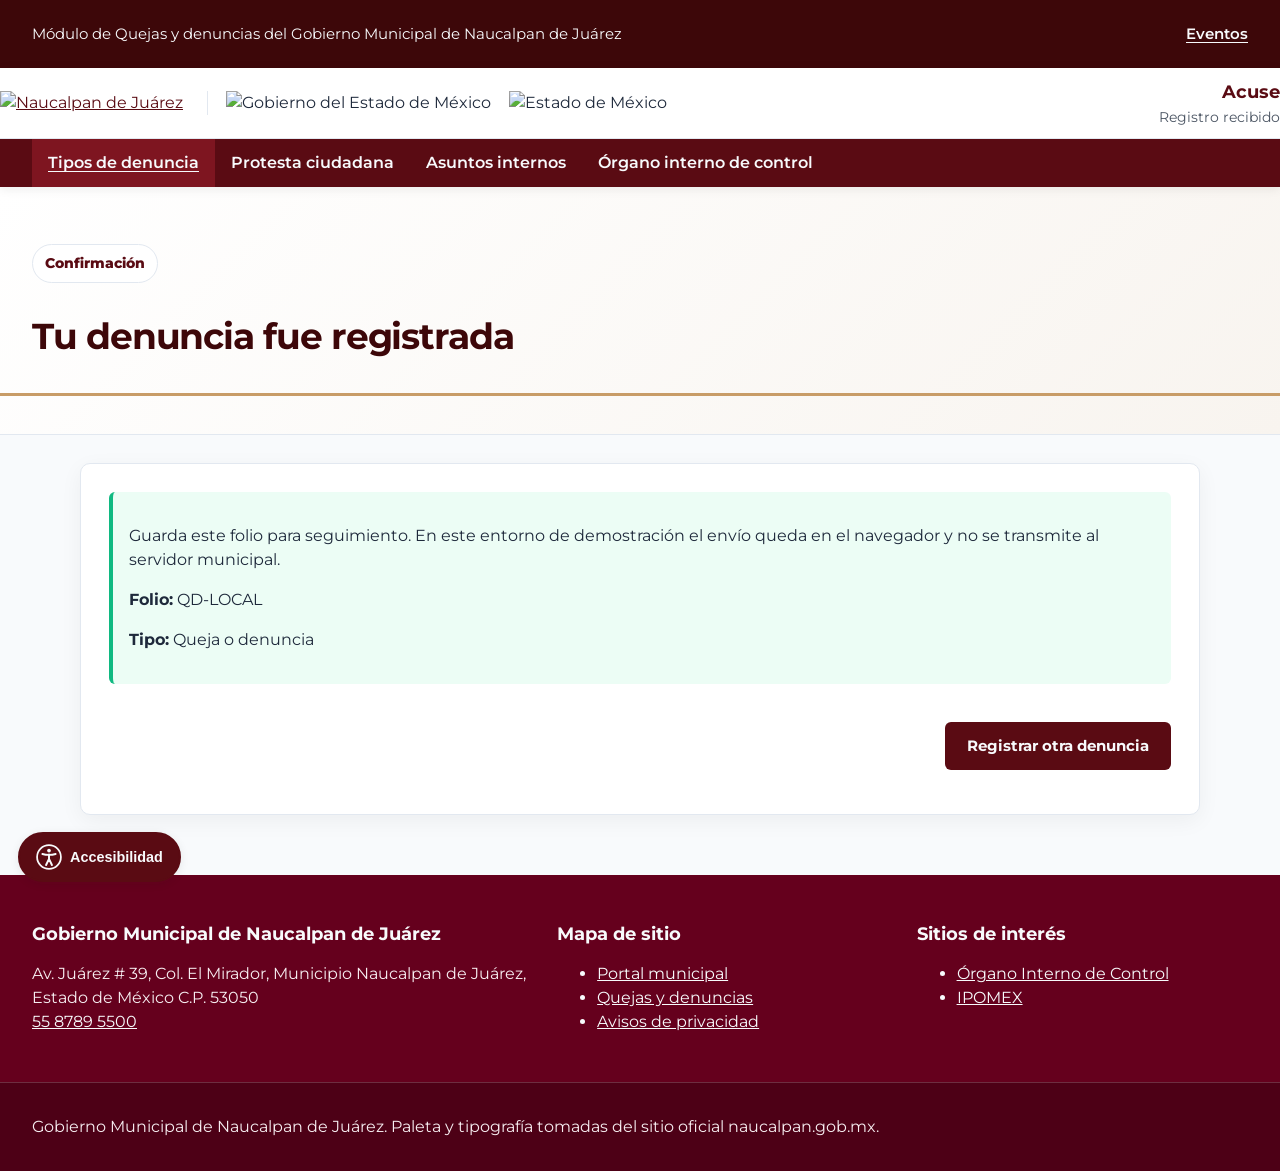
==== quejas-denuncias/acuse.html @ 18d9eb89 "Alinear Quejas y denuncias al sitio oficial y a WCAG 2.2 AA. Usa tokens reales de naucalpan.gob.mx (" ====
<!DOCTYPE html>
<html lang="es">
<head>
  <meta charset="utf-8">
  <meta name="viewport" content="width=device-width, initial-scale=1">
  <title>Acuse de denuncia — Gobierno Municipal de Naucalpan de Juárez</title>
  <meta name="description" content="Confirmación de envío de queja o denuncia.">
  <link rel="stylesheet" href="css/naucalpan-tokens.css">
  <link rel="stylesheet" href="css/quejas.css">
</head>
<body>
  <a class="skip-link" href="#contenido-principal">Saltar al contenido principal</a>
  
  <div class="topbar">
    <div class="container topbar__inner">
      <p>Módulo de Quejas y denuncias del Gobierno Municipal de Naucalpan de Juárez</p>
      <a href="https://naucalpan.gob.mx/cartelera/">Eventos</a>
    </div>
  </div>
  <div class="site-header-sticky">
    <header class="header">
      <div class="container brand">
        <div class="logo-row">
          <a class="logo-main" href="https://naucalpan.gob.mx/">
            <img src="https://naucalpan.gob.mx/wp-content/uploads/2024/12/logo-n-2.png" width="210" height="79" alt="Naucalpan de Juárez">
          </a>
          <div class="logo-secondary-group">
            <span class="logo-secondary-item">
              <img src="https://naucalpan.gob.mx/wp-content/uploads/2026/10/logo_edomex1.png" alt="Gobierno del Estado de México">
            </span>
            <span class="logo-secondary-item">
              <img src="https://naucalpan.gob.mx/wp-content/uploads/2026/10/log_edomex2-300x116.png" alt="Estado de México">
            </span>
          </div>
        </div>
        <div class="header-label">
          <strong>Acuse</strong>
          <span>Registro recibido</span>
        </div>
      </div>
    </header>
    <nav class="mainnav" aria-label="Navegación de Quejas y denuncias">
      <div class="container navwrap">
        <button class="menu-toggle" type="button" id="menu-toggle" aria-expanded="false" aria-controls="menu-modulo">Menú</button>
        <ul class="menu" id="menu-modulo">
          <li><a href="index.html" aria-current="page">Tipos de denuncia</a></li>
          <li><a href="protesta-ciudadana.html">Protesta ciudadana</a></li>
          <li><a href="asuntos-internos.html">Asuntos internos</a></li>
          <li><a href="organo-interno.html">Órgano interno de control</a></li>
        </ul>
      </div>
    </nav>
  </div>

  <main id="contenido-principal">
    <div class="hero">
      <div class="container page-header">
        <p class="eyebrow">Confirmación</p>
        <h1>Tu denuncia fue registrada</h1>
      </div>
    </div>
    <div class="container">
      <div class="panel" style="padding:28px">
        <div class="status-ok">
          <p>Guarda este folio para seguimiento. En este entorno de demostración el envío queda en el navegador y no se transmite al servidor municipal.</p>
          <p><strong>Folio:</strong> <span id="folio"></span></p>
          <p><strong>Tipo:</strong> <span id="tipo"></span></p>
        </div>
        <p class="actions" style="border:0">
          <a class="btn btn-primary" href="index.html">Registrar otra denuncia</a>
        </p>
      </div>
    </div>
  </main>

  <footer class="footer">
    <div class="container footer-grid">
      <div>
        <h2>Gobierno Municipal de Naucalpan de Juárez</h2>
        <address>
          Av. Juárez # 39, Col. El Mirador, Municipio Naucalpan de Juárez, Estado de México C.P. 53050<br>
          <a href="tel:+525587895500">55 8789 5500</a>
        </address>
      </div>
      <div>
        <h3>Mapa de sitio</h3>
        <nav aria-label="Mapa de sitio">
          <ul>
            <li><a href="https://naucalpan.gob.mx/">Portal municipal</a></li>
            <li><a href="index.html">Quejas y denuncias</a></li>
            <li><a href="https://naucalpan.gob.mx/avisos-de-privacidad/">Avisos de privacidad</a></li>
          </ul>
        </nav>
      </div>
      <div>
        <h3>Sitios de interés</h3>
        <nav aria-label="Sitios de interés">
          <ul>
            <li><a href="https://naucalpan.gob.mx/oic/">Órgano Interno de Control</a></li>
            <li><a href="https://ipomex.org.mx/ipomex/#/obligaciones/149">IPOMEX</a></li>
          </ul>
        </nav>
      </div>
    </div>
    <div class="footer-bottom">
      <div class="container">
        <p>Gobierno Municipal de Naucalpan de Juárez. Paleta y tipografía tomadas del sitio oficial naucalpan.gob.mx.</p>
      </div>
    </div>
  </footer>
  <div class="access-widget" id="access-widget">
    <button type="button" class="access-trigger" id="access-trigger" aria-expanded="false" aria-controls="access-panel" aria-label="Abrir opciones de accesibilidad">
      <svg class="access-icon" viewBox="0 0 24 24" width="26" height="26" aria-hidden="true" focusable="false">
        <circle cx="12" cy="12" r="11" fill="none" stroke="currentColor" stroke-width="1.6"/>
        <circle cx="12" cy="6.1" r="1.7" fill="currentColor"/>
        <path d="M5.9 9.2c3.9 1.1 8.3 1.1 12.2 0M12 9.6v4.2m0 0 2.7 5.6M12 13.8l-2.7 5.6" fill="none" stroke="currentColor" stroke-width="1.8" stroke-linecap="round"/>
      </svg>
      <span>Accesibilidad</span>
    </button>
    <div class="access-panel" id="access-panel" role="group" aria-labelledby="access-panel-title" hidden>
      <h2 class="access-panel-title" id="access-panel-title">Opciones de accesibilidad</h2>
      <button type="button" class="access-option" id="contrast" aria-pressed="false">Alto contraste</button>
      <button type="button" class="access-option" id="textsize" aria-pressed="false">Aumentar tamaño del texto</button>
      <button type="button" class="access-option" id="readable-font" aria-pressed="false">Tipografía legible</button>
      <button type="button" class="access-option" id="highlight-links" aria-pressed="false">Resaltar enlaces</button>
      <button type="button" class="access-option" id="stop-motion" aria-pressed="false">Detener animaciones</button>
      <button type="button" class="access-reset" id="access-reset">Restablecer todo</button>
      <a class="access-declaration" href="https://naucalpan.gob.mx/accesibilidad/">Declaración de accesibilidad</a>
    </div>
  </div>
  <script src="js/a11y.js"></script>
  <script src="js/acuse.js"></script>
</body>
</html>
---- quejas-denuncias/css/naucalpan-tokens.css ----
/* Tokens extraídos del tema vivo naucalpan_theme en https://naucalpan.gob.mx/
   (wp-content/themes/naucalpan_theme/style.css, 10 nov 2026).
   No inventar paleta: estos valores son los institucionales. */
@import url("https://fonts.googleapis.com/css2?family=Montserrat:wght@300;400;500;600;700;800;900&display=swap");

:root {
  --primary-color: #5a0b13;
  --primary-light: #7e1520;
  --primary-dark: #3d0709;
  --accent-color: #c89c67;
  --accent-hover: #b48753;
  --accent-light: #faf5ee;
  --text-dark: #1e293b;
  --text-muted: #4b5563;
  --text-light: #f8fafc;
  --bg-light: #f8fafc;
  --bg-white: #ffffff;
  --border-color: #e2e8f0;
  --success: #10b981;
  --info: #0284c7;
  --error: #dc2626;
  --focus-color: #8a6534;
  --focus-outline: 3px solid var(--focus-color);
  --footer-bg: #65001d;
  --footer-bottom: #4d0016;
  --footer-muted: #f7edf1;
  --font-heading: "Montserrat", -apple-system, BlinkMacSystemFont, "Segoe UI", Roboto, sans-serif;
  --font-body: "Montserrat", -apple-system, BlinkMacSystemFont, "Segoe UI", Roboto, sans-serif;
  --font-size-base: 1rem;
  --font-size-sm: 0.875rem;
  --font-size-lg: 1.125rem;
  --font-size-xl: 1.25rem;
  --font-size-2xl: 1.5rem;
  --font-size-3xl: 1.875rem;
  --font-size-4xl: 2.25rem;
  --line-height-tight: 1.25;
  --line-height-normal: 1.5;
  --line-height-relaxed: 1.75;
  --max-width: 1280px;
  --container-padding: 1.5rem;
  --border-radius-sm: 6px;
  --border-radius-md: 12px;
  --shadow: 0 2px 10px rgba(31, 31, 31, 0.08);
}

*,
*::before,
*::after {
  box-sizing: border-box;
}

html {
  scroll-behavior: smooth;
}

body {
  margin: 0;
  min-height: 100vh;
  display: flex;
  flex-direction: column;
  font-family: var(--font-body);
  font-size: var(--font-size-base);
  line-height: var(--line-height-normal);
  color: var(--text-dark);
  background: var(--bg-light);
}

img {
  max-width: 100%;
  height: auto;
}

a {
  color: var(--primary-color);
}

a:hover {
  color: var(--primary-light);
}

:focus-visible {
  outline: var(--focus-outline);
  outline-offset: 2px;
}

.skip-link {
  position: absolute;
  top: -40px;
  left: 0;
  background-color: var(--primary-color);
  color: var(--text-light);
  padding: 8px 12px;
  text-decoration: none;
  z-index: 9999;
  font-weight: 600;
}

.skip-link:focus {
  top: 0;
}

.skip-link + .skip-link {
  left: 17rem;
}

.sr-only {
  position: absolute;
  width: 1px;
  height: 1px;
  padding: 0;
  margin: -1px;
  overflow: hidden;
  clip: rect(0, 0, 0, 0);
  white-space: nowrap;
  border-width: 0;
}

.container {
  width: 100%;
  max-width: var(--max-width);
  margin: 0 auto;
  padding: 0 var(--container-padding);
}

@media (min-width: 768px) {
  :root {
    --container-padding: 2rem;
  }
}

h1,
h2,
h3,
h4,
h5,
h6 {
  font-family: var(--font-heading);
  font-weight: 700;
  line-height: var(--line-height-tight);
  color: var(--primary-color);
  margin: 0 0 var(--font-size-base);
}

h1 {
  font-size: clamp(1.75rem, 4vw, var(--font-size-4xl));
  color: var(--primary-dark);
}

h2 {
  font-size: var(--font-size-3xl);
}

h3 {
  font-size: var(--font-size-2xl);
}

@media (prefers-reduced-motion: reduce) {
  html {
    scroll-behavior: auto;
  }

  *,
  *::before,
  *::after {
    animation-duration: 0.01ms !important;
    animation-iteration-count: 1 !important;
    transition-duration: 0.01ms !important;
    scroll-behavior: auto !important;
  }
}
---- quejas-denuncias/css/quejas.css ----
/* Layout y módulo Quejas y denuncias, alineados al sitio oficial. */

.topbar {
  background: var(--primary-dark);
  color: var(--text-light);
  font-size: 0.92rem;
  padding: 8px 0;
}

.topbar__inner {
  display: flex;
  flex-wrap: wrap;
  gap: 8px 20px;
  justify-content: space-between;
  align-items: center;
}

.topbar a {
  color: var(--text-light);
  font-weight: 600;
  text-underline-offset: 3px;
}

.site-header-sticky {
  position: sticky;
  top: 0;
  z-index: 50;
  background: var(--bg-white);
  box-shadow: var(--shadow);
}

.header {
  background: var(--bg-white);
  border-bottom: 1px solid var(--border-color);
}

.brand {
  display: flex;
  align-items: center;
  justify-content: space-between;
  gap: 24px;
  padding: 10px 0;
  flex-wrap: wrap;
}

.logo-row {
  display: flex;
  align-items: center;
  gap: 24px;
  flex-wrap: wrap;
}

.logo-main img {
  width: 210px;
  max-height: 79px;
  object-fit: contain;
}

.logo-secondary-group {
  display: flex;
  align-items: center;
  gap: 18px;
  padding-left: 18px;
  border-left: 1px solid var(--border-color);
}

.logo-secondary-item img {
  max-height: 63px;
  width: auto;
}

.header-label {
  text-align: right;
}

.header-label strong {
  display: block;
  font-size: 1.15rem;
  color: var(--primary-color);
  font-weight: 700;
}

.header-label span {
  display: block;
  color: var(--text-muted);
  font-size: 0.875rem;
  margin-top: 2px;
}

.mainnav {
  background: var(--primary-color);
  color: var(--text-light);
  position: relative;
}

.navwrap {
  display: flex;
  align-items: center;
  justify-content: space-between;
  gap: 12px;
}

.menu-toggle {
  display: none;
  background: transparent;
  color: var(--text-light);
  border: 2px solid rgba(255, 255, 255, 0.8);
  border-radius: 8px;
  padding: 10px 12px;
  font-weight: 700;
  cursor: pointer;
  min-height: 44px;
}

.menu {
  list-style: none;
  display: flex;
  flex-wrap: wrap;
  gap: 0;
  margin: 0;
  padding: 0;
}

.menu a {
  display: inline-flex;
  align-items: center;
  min-height: 48px;
  padding: 8px 16px;
  color: var(--text-light);
  text-decoration: none;
  font-weight: 600;
}

.menu a:hover,
.menu a[aria-current="page"] {
  background: var(--primary-light);
  text-decoration: underline;
  text-underline-offset: 3px;
}

.hero {
  padding: 42px 0 30px;
  background: linear-gradient(135deg, #fff 0%, #f8f4ef 100%);
  border-bottom: 1px solid var(--border-color);
}

.eyebrow {
  display: inline-flex;
  align-items: center;
  gap: 8px;
  color: var(--primary-color);
  font-weight: 800;
  background: var(--bg-white);
  border: 1px solid var(--border-color);
  padding: 8px 12px;
  border-radius: 999px;
  font-size: 0.9rem;
}

.hero h1 {
  margin: 16px 0 14px;
  letter-spacing: -0.03em;
}

.lead {
  max-width: 70ch;
  font-size: 1.125rem;
  color: var(--text-muted);
  margin: 0 0 1rem;
}

.page-header {
  padding-bottom: 20px;
  margin-bottom: 8px;
  border-bottom: 3px solid var(--accent-color);
}

.note {
  max-width: 70ch;
  background: var(--accent-light);
  border-left: 4px solid var(--accent-color);
  padding: 14px 16px;
  margin-top: 16px;
  border-radius: 4px;
}

.note h2 {
  font-size: 1.125rem;
  margin-bottom: 12px;
}

.cases {
  margin: 0;
  padding-left: 1.25rem;
}

.cases li {
  margin: 0 0 8px;
}

.contact {
  font-size: 1.05rem;
  margin: 18px 0 0;
}

.panel {
  max-width: 1120px;
  margin: 28px auto 60px;
  background: var(--bg-white);
  border: 1px solid var(--border-color);
  border-radius: 10px;
  box-shadow: 0 6px 22px rgba(0, 0, 0, 0.05);
}

.choices {
  display: flex;
  flex-direction: column;
  gap: 14px;
  padding: 28px;
}

.choice {
  display: flex;
  align-items: center;
  gap: 16px;
  border: 1px solid var(--border-color);
  border-radius: 7px;
  padding: 14px 18px;
  min-height: 96px;
  text-decoration: none;
  color: var(--text-dark);
  background: var(--bg-white);
  font-weight: 700;
  font-size: 1.125rem;
}

.choice:hover,
.choice:focus-visible {
  border-color: var(--primary-color);
  background: var(--accent-light);
  color: var(--text-dark);
}

.choice-mark {
  flex: 0 0 64px;
  height: 64px;
  border-radius: 50%;
  background: linear-gradient(135deg, var(--primary-color), #a51c40);
  color: var(--text-light);
  display: grid;
  place-items: center;
  font-weight: 800;
  font-size: 0.8rem;
  text-align: center;
  line-height: 1.1;
}

form {
  padding: 28px;
}

.group {
  margin-bottom: 30px;
}

.group h2 {
  font-size: 1.125rem;
  color: var(--primary-color);
  margin: 0 0 18px;
  padding-bottom: 8px;
  border-bottom: 1px solid var(--border-color);
}

.grid,
.grid3,
.grid4 {
  display: grid;
  gap: 18px;
}

.grid {
  grid-template-columns: 1fr;
}

.grid3,
.grid4 {
  grid-template-columns: 1fr;
}

@media (min-width: 768px) {
  .grid {
    grid-template-columns: 1fr 1fr;
  }

  .grid3 {
    grid-template-columns: repeat(3, 1fr);
  }

  .grid4 {
    grid-template-columns: repeat(2, 1fr);
  }
}

@media (min-width: 1024px) {
  .grid4 {
    grid-template-columns: repeat(4, 1fr);
  }
}

.span-all {
  grid-column: 1 / -1;
}

label {
  display: block;
  margin-bottom: 6px;
  font-weight: 600;
}

.req {
  color: var(--error);
  font-weight: 700;
}

.hint {
  display: block;
  color: var(--text-muted);
  font-size: 0.875rem;
  margin-top: 4px;
}

input,
select,
textarea {
  width: 100%;
  min-height: 44px;
  padding: 10px 12px;
  border: 1px solid #aeb6be;
  border-radius: var(--border-radius-sm);
  font-size: 1rem;
  font-family: inherit;
  background: var(--bg-white);
  color: var(--text-dark);
}

textarea {
  min-height: 120px;
  resize: vertical;
}

input[aria-invalid="true"],
select[aria-invalid="true"],
textarea[aria-invalid="true"] {
  border: 2px solid var(--error);
}

.field-error {
  color: var(--error);
  font-size: 0.875rem;
  font-weight: 600;
  margin-top: 6px;
}

.error-summary {
  border: 2px solid var(--error);
  background: #fef2f2;
  padding: 16px;
  border-radius: 8px;
  margin-bottom: 24px;
}

.error-summary h2 {
  color: var(--error);
  font-size: 1.125rem;
  margin-bottom: 8px;
  border: 0;
  padding: 0;
}

.error-summary a {
  color: var(--error);
}

.actions {
  display: flex;
  justify-content: flex-end;
  flex-wrap: wrap;
  gap: 10px;
  border-top: 1px solid var(--border-color);
  padding-top: 22px;
}

.btn {
  display: inline-flex;
  align-items: center;
  justify-content: center;
  min-height: 46px;
  min-width: 44px;
  padding: 11px 20px;
  border-radius: var(--border-radius-sm);
  border: 2px solid transparent;
  font-size: 0.95rem;
  font-weight: 700;
  font-family: inherit;
  cursor: pointer;
  text-decoration: none;
}

.btn-primary {
  background: var(--primary-color);
  color: var(--text-light);
}

.btn-primary:hover {
  background: var(--primary-dark);
  color: var(--text-light);
}

.btn-secondary {
  background: var(--bg-white);
  color: var(--primary-color);
  border-color: var(--primary-color);
}

.btn-secondary:hover {
  background: var(--bg-light);
}

.status-ok {
  border-left: 4px solid var(--success);
  background: #ecfdf5;
  padding: 16px;
  border-radius: 6px;
}

.footer {
  margin-top: auto;
  background: var(--footer-bg);
  color: var(--text-light);
  padding: 48px 0 0;
}

.footer a {
  color: var(--text-light);
}

.footer a:hover,
.footer a:focus {
  color: var(--accent-color);
}

.footer h2,
.footer h3 {
  color: var(--text-light);
  font-size: 1.125rem;
}

.footer p,
.footer address {
  color: var(--footer-muted);
  font-style: normal;
}

.footer-grid {
  display: grid;
  grid-template-columns: 1fr;
  gap: 28px;
  margin-bottom: 32px;
}

@media (min-width: 1024px) {
  .footer-grid {
    grid-template-columns: 1.5fr 1fr 1fr;
  }
}

.footer-bottom {
  background: var(--footer-bottom);
  border-top: 1px solid rgba(255, 255, 255, 0.18);
  padding: 16px 0;
}

.access-widget {
  position: fixed;
  left: 18px;
  bottom: 18px;
  z-index: 60;
  display: flex;
  flex-direction: column-reverse;
  align-items: flex-start;
  gap: 10px;
}

.access-trigger {
  display: inline-flex;
  align-items: center;
  gap: 8px;
  border: 2px solid var(--primary-color);
  background: var(--primary-color);
  color: var(--text-light);
  border-radius: 999px;
  padding: 10px 16px;
  font-weight: 700;
  font-size: 0.9rem;
  min-height: 48px;
  box-shadow: var(--shadow);
  cursor: pointer;
}

.access-panel {
  display: flex;
  flex-direction: column;
  gap: 8px;
  width: 260px;
  max-width: calc(100vw - 36px);
  padding: 16px;
  background: var(--bg-white);
  border: 2px solid var(--primary-color);
  border-radius: 14px;
}

.access-panel[hidden] {
  display: none;
}

.access-panel-title {
  margin: 0 0 4px;
  font-size: 0.9375rem;
  color: var(--primary-color);
}

.access-option,
.access-reset {
  width: 100%;
  text-align: left;
  border: 1px solid var(--border-color);
  background: var(--bg-white);
  color: var(--text-dark);
  border-radius: 8px;
  padding: 10px 12px;
  font-size: 0.9rem;
  min-height: 44px;
  cursor: pointer;
}

.access-option[aria-pressed="true"] {
  background: var(--primary-color);
  border-color: var(--primary-color);
  color: var(--text-light);
  font-weight: 700;
}

.access-option[aria-pressed="true"]::after {
  content: " \2713";
}

body.large-text {
  font-size: 1.125rem;
}

body.readable-font,
body.readable-font button,
body.readable-font input,
body.readable-font select,
body.readable-font textarea {
  font-family: Verdana, Tahoma, "DejaVu Sans", sans-serif !important;
  letter-spacing: 0.02em;
  word-spacing: 0.08em;
}

body.highlight-links a {
  text-decoration: underline !important;
  text-underline-offset: 3px;
  outline: 2px solid var(--accent-color);
  outline-offset: 2px;
}

body.stop-motion *,
body.stop-motion *::before,
body.stop-motion *::after {
  animation: none !important;
  transition: none !important;
  scroll-behavior: auto !important;
}

body.high-contrast {
  background: #000 !important;
  color: #fff !important;
}

body.high-contrast .header,
body.high-contrast .panel,
body.high-contrast .hero,
body.high-contrast .note,
body.high-contrast .access-panel,
body.high-contrast .choice,
body.high-contrast .footer,
body.high-contrast input,
body.high-contrast select,
body.high-contrast textarea {
  background: #000 !important;
  color: #fff !important;
  border-color: #fff !important;
}

body.high-contrast a,
body.high-contrast h1,
body.high-contrast h2,
body.high-contrast h3,
body.high-contrast .header-label strong {
  color: #ffdf6e !important;
}

body.high-contrast .btn-primary,
body.high-contrast .access-trigger,
body.high-contrast .mainnav,
body.high-contrast .topbar {
  background: #ffff00 !important;
  color: #000 !important;
  border-color: #ffff00 !important;
}

body.high-contrast .btn-primary,
body.high-contrast .mainnav a,
body.high-contrast .topbar a,
body.high-contrast .access-trigger {
  color: #000 !important;
}

body.high-contrast .status-ok,
body.high-contrast .error-summary,
body.high-contrast .note {
  background: #000 !important;
  color: #fff !important;
  border-color: #ffdf6e !important;
}

body.high-contrast .hint,
body.high-contrast .lead,
body.high-contrast .req,
body.high-contrast .hero p,
body.high-contrast .hero li,
body.high-contrast .contact {
  color: #ffdf6e !important;
}

dialog {
  border: 2px solid var(--primary-color);
  border-radius: 12px;
  padding: 24px;
  max-width: 40rem;
}

dialog::backdrop {
  background: rgba(61, 7, 9, 0.55);
}

@media (max-width: 1023px) {
  .menu-toggle {
    display: inline-flex;
    margin: 8px 0;
  }

  .menu {
    display: none;
    flex-direction: column;
    width: 100%;
  }

  .menu[data-open="true"] {
    display: flex;
  }

  .header-label {
    text-align: left;
  }

  .logo-main img {
    width: 160px;
  }
}

@media (max-width: 767px) {
  .actions {
    flex-direction: column-reverse;
  }

  .actions .btn {
    width: 100%;
  }

  form,
  .choices {
    padding: 18px;
  }
}
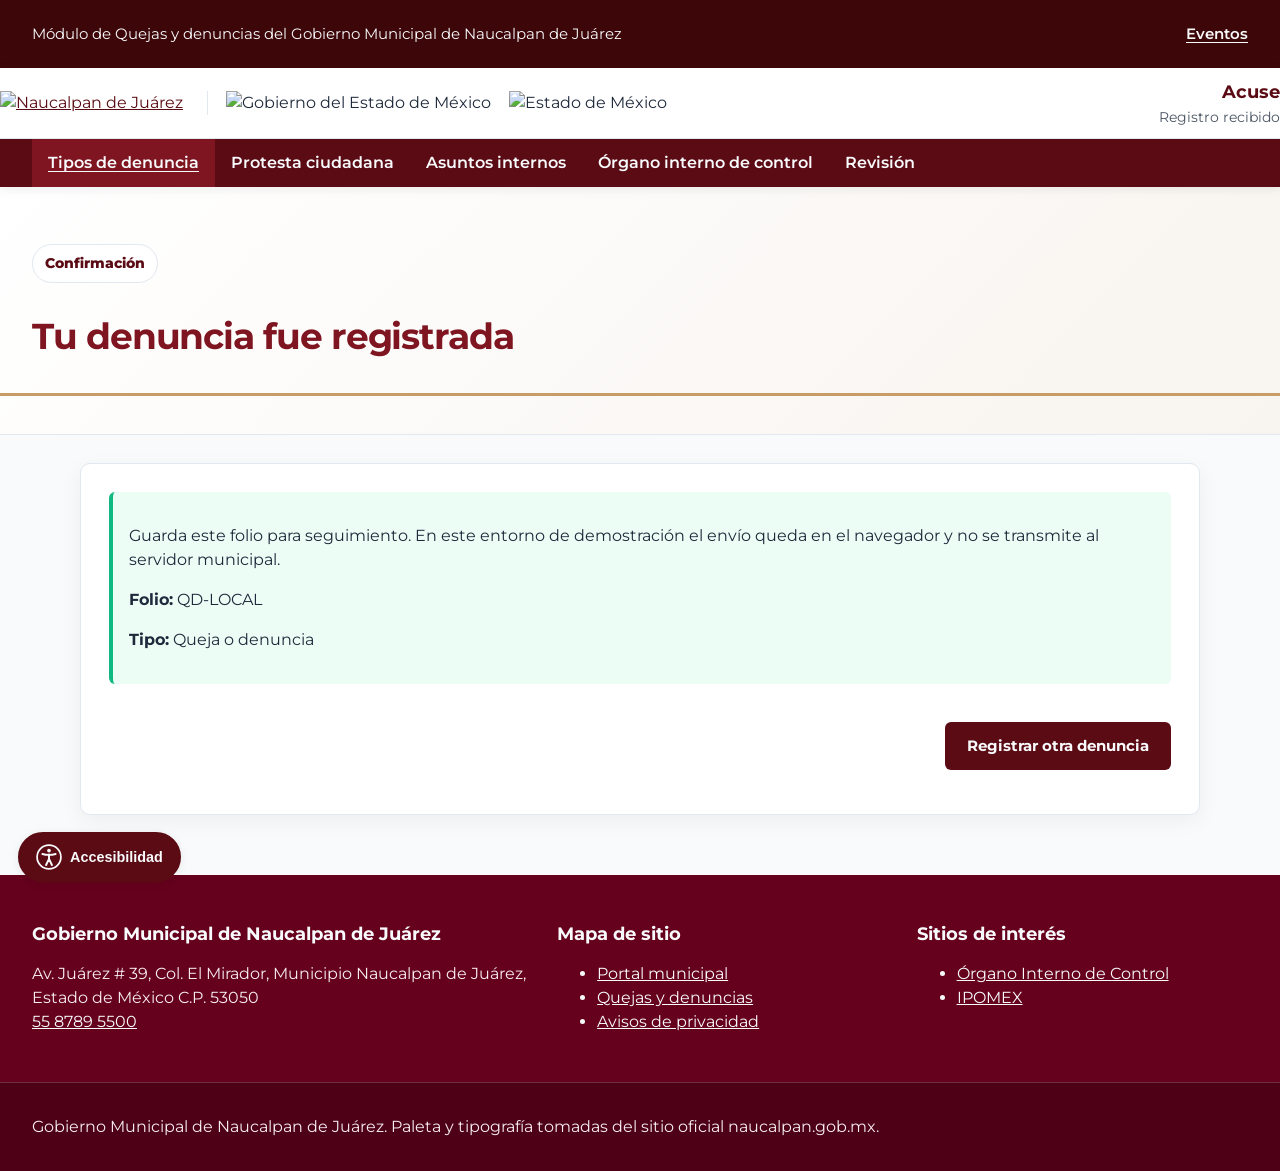
==== commit c4c046fe: "Fijar títulos en vino institucional, tablero ágil e impresión. Los h1 de los tres formularios llevan" ====
--- a/quejas-denuncias/acuse.html
+++ b/quejas-denuncias/acuse.html
@@ -5,10 +5,15 @@
   <meta name="viewport" content="width=device-width, initial-scale=1">
   <title>Acuse de denuncia — Gobierno Municipal de Naucalpan de Juárez</title>
   <meta name="description" content="Confirmación de envío de queja o denuncia.">
-  <link rel="stylesheet" href="css/naucalpan-tokens.css">
-  <link rel="stylesheet" href="css/quejas.css">
+  <link rel="stylesheet" href="css/naucalpan-tokens.css?v=20261110f">
+  <link rel="stylesheet" href="css/quejas.css?v=20261110f">
+  <style id="titulo-institucional">
+    html body h1, html body .hero h1, html body main h1, html body h1.titulo-institucional {
+      color: #7E1520 !important;
+    }
+  </style>
 </head>
-<body>
+<body class="nau-quejas">
   <a class="skip-link" href="#contenido-principal">Saltar al contenido principal</a>
   
   <div class="topbar">
@@ -47,6 +52,7 @@
           <li><a href="protesta-ciudadana.html">Protesta ciudadana</a></li>
           <li><a href="asuntos-internos.html">Asuntos internos</a></li>
           <li><a href="organo-interno.html">Órgano interno de control</a></li>
+                  <li><a href="login.html">Revisión</a></li>
         </ul>
       </div>
     </nav>
@@ -56,7 +62,7 @@
     <div class="hero">
       <div class="container page-header">
         <p class="eyebrow">Confirmación</p>
-        <h1>Tu denuncia fue registrada</h1>
+        <h1 class="titulo-institucional" style="color:#7E1520 !important">Tu denuncia fue registrada</h1>
       </div>
     </div>
     <div class="container">
@@ -128,7 +134,8 @@
       <a class="access-declaration" href="https://naucalpan.gob.mx/accesibilidad/">Declaración de accesibilidad</a>
     </div>
   </div>
-  <script src="js/a11y.js"></script>
-  <script src="js/acuse.js"></script>
+  <script src="js/a11y.js?v=20261110f"></script>
+  <script src="js/store.js?v=20261110f"></script>
+  <script src="js/acuse.js?v=20261110f"></script>
 </body>
 </html>
--- a/quejas-denuncias/css/naucalpan-tokens.css
+++ b/quejas-denuncias/css/naucalpan-tokens.css
@@ -137,16 +137,21 @@
   font-family: var(--font-heading);
   font-weight: 700;
   line-height: var(--line-height-tight);
-  color: var(--primary-color);
+  color: #7e1520;
   margin: 0 0 var(--font-size-base);
 }
 
-h1 {
+html body h1,
+html body h1.titulo-institucional,
+html body .hero h1,
+html body .page-header h1,
+html body main h1 {
   font-size: clamp(1.75rem, 4vw, var(--font-size-4xl));
-  color: var(--primary-dark);
+  color: #7e1520 !important;
 }
 
 h2 {
+  color: #5a0b13;
   font-size: var(--font-size-3xl);
 }
 
--- a/quejas-denuncias/css/quejas.css
+++ b/quejas-denuncias/css/quejas.css
@@ -157,9 +157,12 @@
   font-size: 0.9rem;
 }
 
-.hero h1 {
+html body .hero h1,
+html body .hero h1.titulo-institucional,
+html body main#contenido-principal h1 {
   margin: 16px 0 14px;
   letter-spacing: -0.03em;
+  color: #7e1520 !important;
 }
 
 .lead {
@@ -680,6 +683,96 @@
   }
 }
 
+.login-shell {
+  min-height: 70vh;
+  display: flex;
+  align-items: center;
+  justify-content: center;
+  padding: 32px 16px;
+}
+
+.login-card {
+  width: min(28rem, 100%);
+  background: var(--bg-white);
+  border: 1px solid var(--border-color);
+  border-radius: 12px;
+  padding: 32px 28px;
+  box-shadow: 0 6px 22px rgba(0, 0, 0, 0.05);
+}
+
+.login-card h1 {
+  font-size: 1.5rem;
+  text-align: center;
+}
+
+.tabla-quejas {
+  width: 100%;
+  border-collapse: collapse;
+}
+
+.tabla-quejas th,
+.tabla-quejas td {
+  text-align: left;
+  padding: 12px;
+  border-bottom: 1px solid var(--border-color);
+  vertical-align: top;
+}
+
+.tabla-quejas th {
+  color: #5a0b13;
+  font-size: 0.875rem;
+}
+
+.excerpt {
+  max-width: 36ch;
+  white-space: nowrap;
+  overflow: hidden;
+  text-overflow: ellipsis;
+}
+
+.queja-ficha dt {
+  font-weight: 700;
+  color: #5a0b13;
+  margin-top: 12px;
+}
+
+.queja-ficha dd {
+  margin: 4px 0 0;
+  white-space: pre-wrap;
+}
+
+.dash-toolbar {
+  display: flex;
+  justify-content: space-between;
+  gap: 12px;
+  flex-wrap: wrap;
+  margin-bottom: 16px;
+}
+
+@media print {
+  .topbar,
+  .site-header-sticky,
+  .access-widget,
+  .skip-link,
+  .no-print,
+  .footer,
+  .actions,
+  .dash-toolbar {
+    display: none !important;
+  }
+
+  html body h1,
+  html body .hero h1 {
+    color: #7e1520 !important;
+  }
+
+  .panel,
+  .hero {
+    box-shadow: none;
+    border: 0;
+  }
+}
+
 @media (max-width: 767px) {
   .actions {
     flex-direction: column-reverse;
